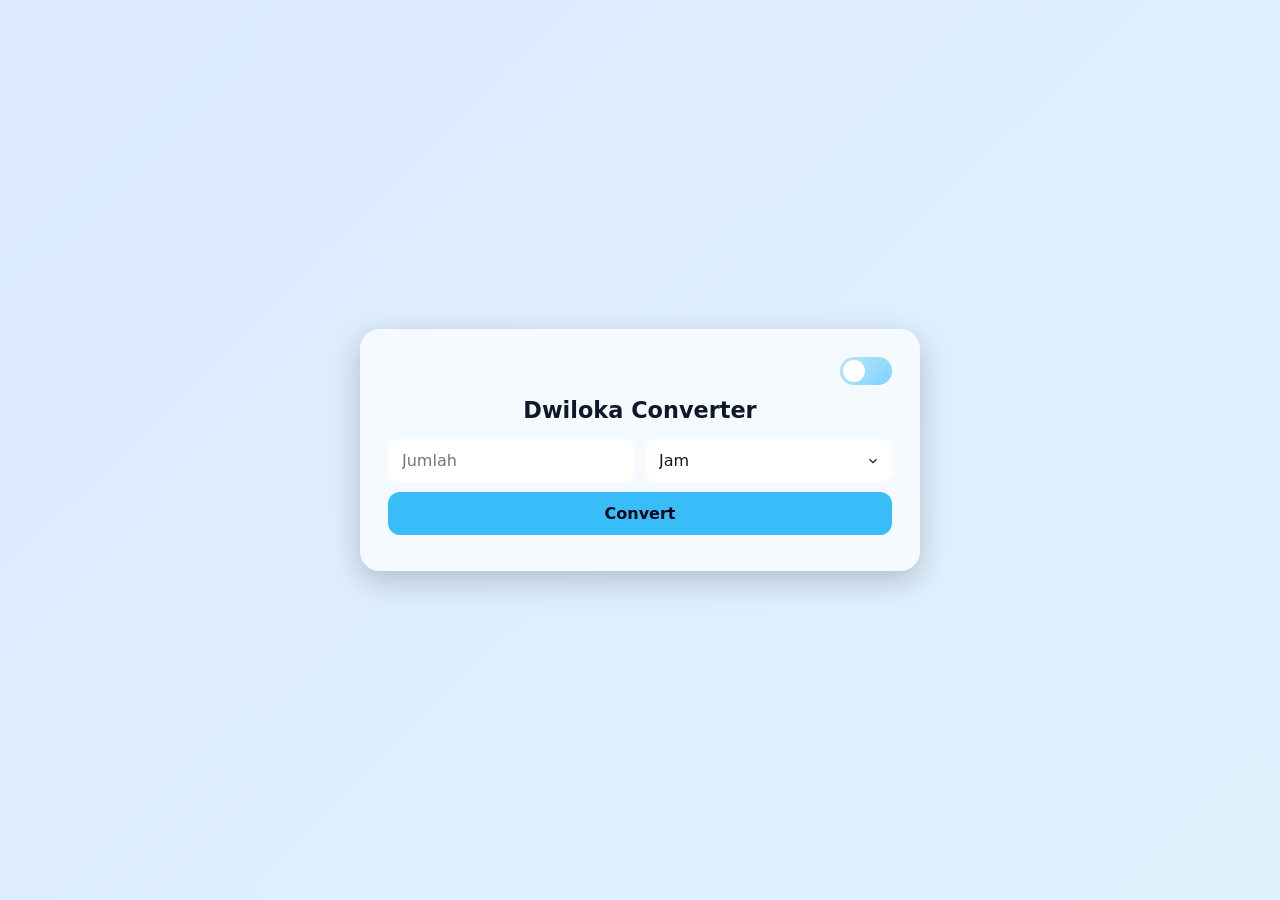
==== index.html @ c04af0d4 "converter" ====
<!DOCTYPE html>
<html lang="id">
<head>
  <meta charset="UTF-8">
  <meta name="viewport" content="width=device-width, initial-scale=1.0">
  <title>Dwiloka Time Converter</title>

  <link rel="stylesheet" href="style.css">
</head>

<body>

<div class="card">
  <label class="switch">
    <input type="checkbox" id="themeToggle">
    <span class="slider"></span>
  </label>

  <h2>Dwiloka Converter</h2>

  <div class="row">
    <input type="number" id="val" placeholder="Jumlah">
    <select id="unit">
      <option value="hour">Jam</option>
      <option value="day">Hari</option>
      <option value="week">Minggu</option>
      <option value="month">Bulan</option>
      <option value="year">Tahun</option>
    </select>
  </div>

  <button id="convertBtn">Convert</button>

  <div class="result" id="out"></div>
</div>

<script src="script.js"></script>
</body>
</html>
---- style.css ----
*{
  box-sizing:border-box;
  margin:0;
  padding:0;
  font-family:system-ui,sans-serif
}

:root{
  --bg:linear-gradient(135deg,#dbeafe,#e0f2fe);
  --card:rgba(255,255,255,.7);
  --text:#0f172a;
  --input:#fff;
  --accent:#38bdf8;
}

body.dark{
  --bg:linear-gradient(135deg,#020617,#0f172a);
  --card:rgba(255,255,255,.05);
  --text:#e2e8f0;
  --input:#020617;
  --accent:#22d3ee;
}

body{
  min-height:100vh;
  display:flex;
  justify-content:center;
  align-items:center;
  background:var(--bg);
  color:var(--text);
  padding:16px;
}

.card{
  width:100%;
  max-width:480px;
  padding:20px;
  border-radius:20px;
  background:var(--card);
  backdrop-filter:blur(12px);
  box-shadow:0 10px 30px rgba(0,0,0,.2);
}

@media (min-width:768px){
  .card{
    max-width:560px;
    padding:28px;
  }
}

h2{
  text-align:center;
  margin-bottom:16px;
  font-size:1.4rem;
}

.switch{
  margin-bottom:12px;
  display:flex;
  justify-content:flex-end
}

.switch input{display:none}

.slider{
  width:52px;height:28px;border-radius:999px;cursor:pointer;
  background:linear-gradient(135deg,#bae6fd,#7dd3fc);
  position:relative
}

.slider::before{
  content:"";
  position:absolute;
  width:22px;height:22px;
  top:3px;left:3px;
  border-radius:50%;
  background:#fff;
  transition:.3s
}

input:checked+.slider{
  background:linear-gradient(135deg,#020617,#0ea5e9)
}

input:checked+.slider::before{
  transform:translateX(24px);
  background:#e2e8f0;
  box-shadow:inset -6px 0 0 #020617
}

.row{
  display:flex;
  gap:10px;
  flex-direction:column;
}

@media (min-width:600px){
  .row{
    flex-direction:row;
  }
}

input,select{
  width:100%;
  padding:12px 14px;
  border-radius:12px;
  border:none;
  background:var(--input);
  color:var(--text);
  font-size:1rem;
  outline:none;
}

select{
  cursor:pointer;
  appearance:none;
  background-image:url("data:image/svg+xml;utf8,<svg xmlns='http://www.w3.org/2000/svg' width='14' height='14' viewBox='0 0 24 24' fill='none' stroke='%230f172a' stroke-width='2'><polyline points='6 9 12 15 18 9'/></svg>");
  background-repeat:no-repeat;
  background-position:right 12px center;
}

body.dark select{
  background-image:url("data:image/svg+xml;utf8,<svg xmlns='http://www.w3.org/2000/svg' width='14' height='14' viewBox='0 0 24 24' fill='none' stroke='%23e2e8f0' stroke-width='2'><polyline points='6 9 12 15 18 9'/></svg>");
}

button{
  width:100%;
  margin-top:10px;
  padding:12px;
  border:none;
  border-radius:12px;
  background:var(--accent);
  color:#020617;
  font-weight:600;
  font-size:1rem;
  cursor:pointer;
}

.result{
  margin-top:8px;
  display:grid;
  grid-template-columns:1fr;
  gap:10px;
}

@media (min-width:600px){
  .result{
    grid-template-columns:1fr 1fr;
  }
}

.item{
  padding:10px;
  border-radius:12px;
  text-align:center;
  background:rgba(255,255,255,.4);
  font-size:.9rem;
}

body.dark .item{
  background:rgba(255,255,255,.05)
}

.value{
  display:block;
  margin-top:4px;
  font-weight:bold;
  font-size:1rem;
}
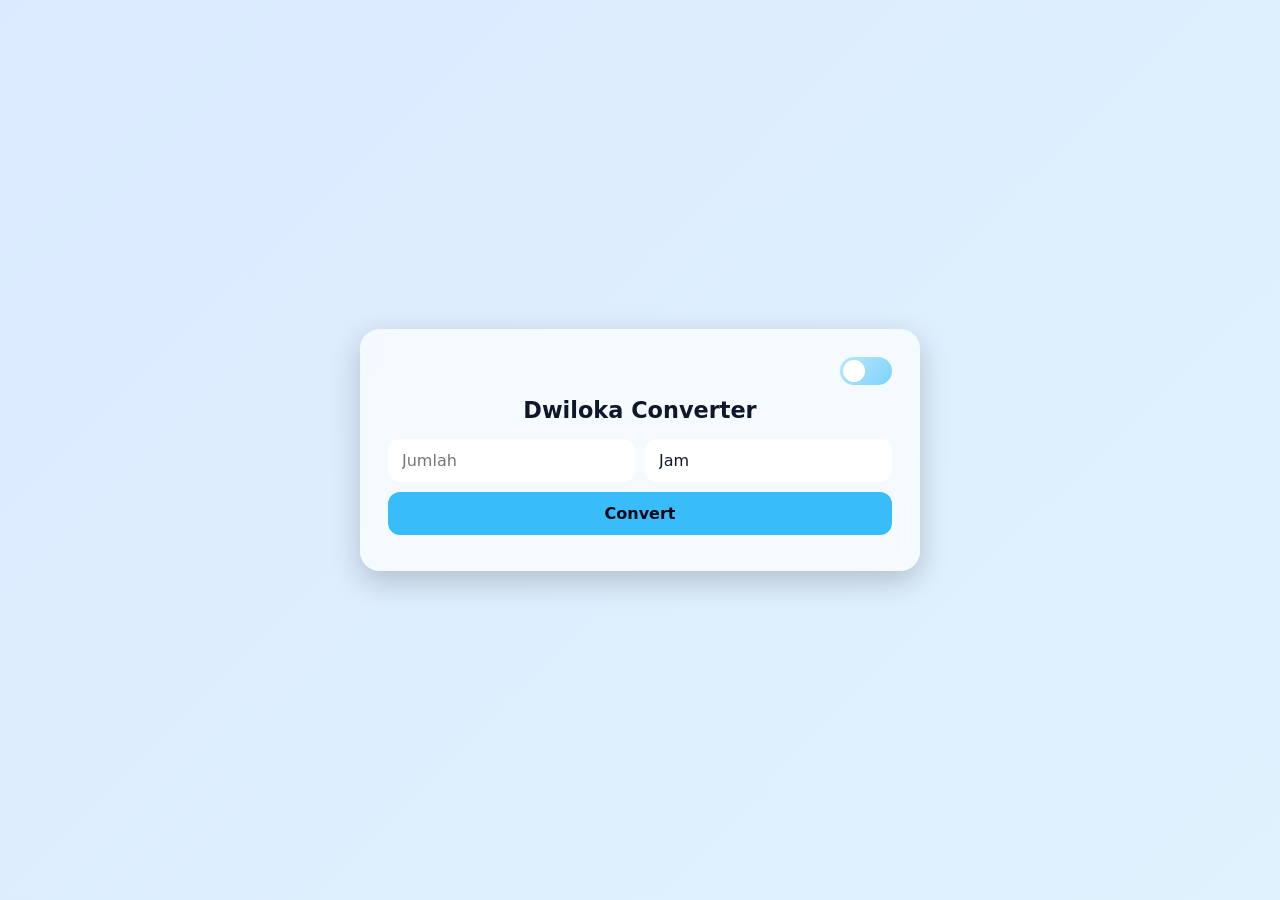
==== commit 29e33d45: "mobile fix" ====
--- a/index.html
+++ b/index.html
@@ -1,11 +1,11 @@
 <!DOCTYPE html>
 <html lang="id">
 <head>
-  <meta charset="UTF-8">
-  <meta name="viewport" content="width=device-width, initial-scale=1.0">
-  <title>Dwiloka Time Converter</title>
+<meta charset="UTF-8">
+<meta name="viewport" content="width=device-width, initial-scale=1.0">
+<title>Dwiloka Time Converter</title>
 
-  <link rel="stylesheet" href="style.css">
+<link rel="stylesheet" href="style.css">
 </head>
 
 <body>
--- a/style.css
+++ b/style.css
@@ -2,7 +2,8 @@
   box-sizing:border-box;
   margin:0;
   padding:0;
-  font-family:system-ui,sans-serif
+  font-family:system-ui,sans-serif;
+  transition: background .25s ease, color .25s ease;
 }
 
 :root{
@@ -22,7 +23,7 @@
 }
 
 body{
-  min-height:100vh;
+  min-height:100dvh; /* FIX MOBILE */
   display:flex;
   justify-content:center;
   align-items:center;
@@ -37,7 +38,8 @@
   padding:20px;
   border-radius:20px;
   background:var(--card);
-  backdrop-filter:blur(12px);
+  backdrop-filter:blur(8px); /* FIX */
+  -webkit-backdrop-filter:blur(8px);
   box-shadow:0 10px 30px rgba(0,0,0,.2);
 }
 
@@ -57,7 +59,7 @@
 .switch{
   margin-bottom:12px;
   display:flex;
-  justify-content:flex-end
+  justify-content:flex-end;
 }
 
 .switch input{display:none}
@@ -65,7 +67,7 @@
 .slider{
   width:52px;height:28px;border-radius:999px;cursor:pointer;
   background:linear-gradient(135deg,#bae6fd,#7dd3fc);
-  position:relative
+  position:relative;
 }
 
 .slider::before{
@@ -75,17 +77,17 @@
   top:3px;left:3px;
   border-radius:50%;
   background:#fff;
-  transition:.3s
+  transition:.3s;
 }
 
 input:checked+.slider{
-  background:linear-gradient(135deg,#020617,#0ea5e9)
+  background:linear-gradient(135deg,#020617,#0ea5e9);
 }
 
 input:checked+.slider::before{
   transform:translateX(24px);
   background:#e2e8f0;
-  box-shadow:inset -6px 0 0 #020617
+  box-shadow:inset -6px 0 0 #020617;
 }
 
 .row{
@@ -114,13 +116,8 @@
 select{
   cursor:pointer;
   appearance:none;
-  background-image:url("data:image/svg+xml;utf8,<svg xmlns='http://www.w3.org/2000/svg' width='14' height='14' viewBox='0 0 24 24' fill='none' stroke='%230f172a' stroke-width='2'><polyline points='6 9 12 15 18 9'/></svg>");
   background-repeat:no-repeat;
   background-position:right 12px center;
-}
-
-body.dark select{
-  background-image:url("data:image/svg+xml;utf8,<svg xmlns='http://www.w3.org/2000/svg' width='14' height='14' viewBox='0 0 24 24' fill='none' stroke='%23e2e8f0' stroke-width='2'><polyline points='6 9 12 15 18 9'/></svg>");
 }
 
 button{
@@ -158,7 +155,7 @@
 }
 
 body.dark .item{
-  background:rgba(255,255,255,.05)
+  background:rgba(255,255,255,.05);
 }
 
 .value{
